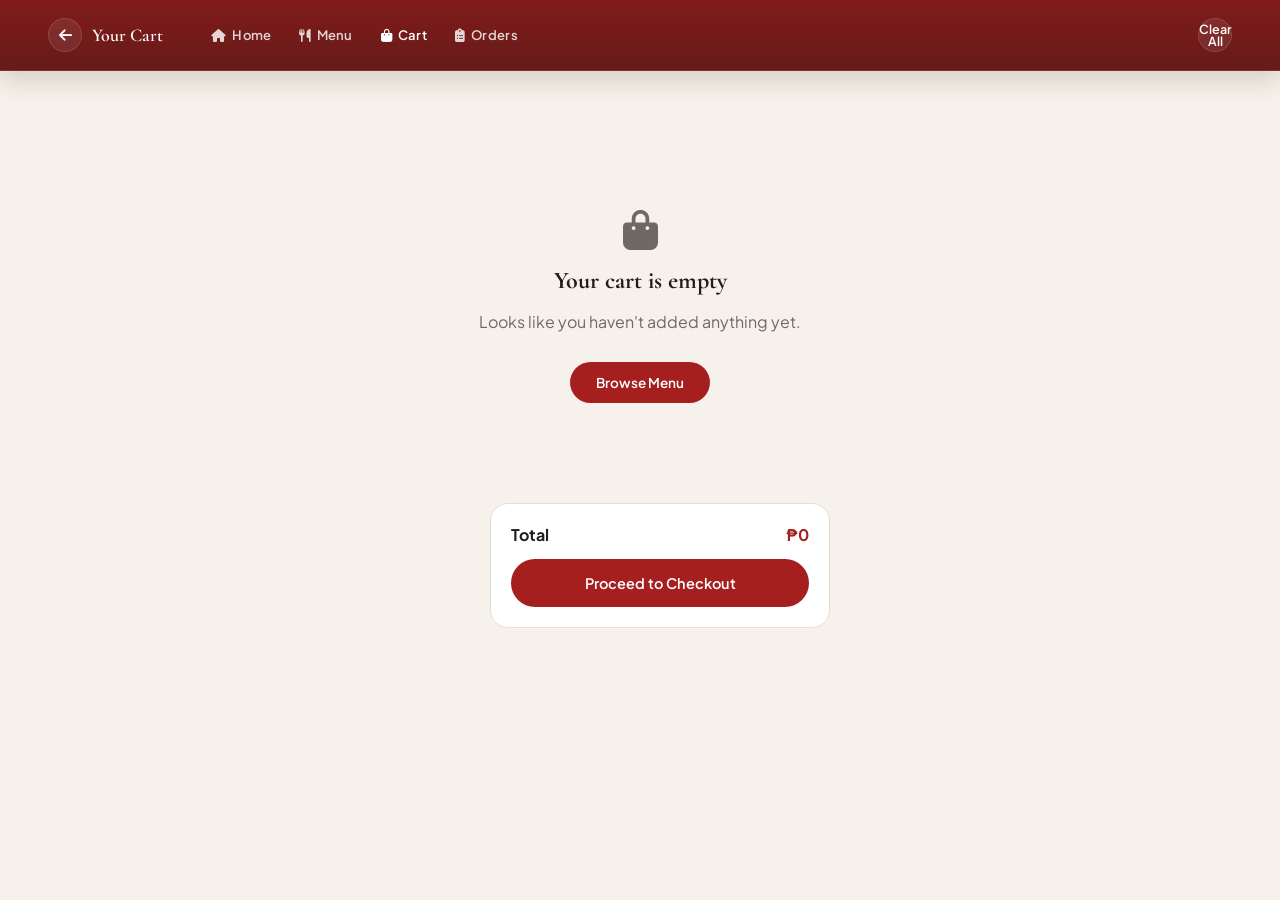
==== cart.html @ 663587c3 "Add files via upload" ====
<!DOCTYPE html>
<html lang="en">
<head>
<meta charset="UTF-8">
<meta name="viewport" content="width=device-width, initial-scale=1.0">
<title>Cart — Sobremesa Café</title>
<link rel="preconnect" href="https://fonts.googleapis.com">
<link rel="preconnect" href="https://fonts.gstatic.com" crossorigin>
<link rel="stylesheet" href="https://cdnjs.cloudflare.com/ajax/libs/font-awesome/6.5.2/css/all.min.css">
<link rel="stylesheet" href="base.css">
<link rel="stylesheet" href="header.css">
<link rel="stylesheet" href="search.css">
<link rel="stylesheet" href="buttons.css">
<link rel="stylesheet" href="home.css">
<link rel="stylesheet" href="menu.css">
<link rel="stylesheet" href="nav.css">
<link rel="stylesheet" href="stub.css">
<link rel="stylesheet" href="cart.css">
<link rel="stylesheet" href="item.css">
<link rel="stylesheet" href="orders.css">
<link rel="stylesheet" href="responsive.css">
</head>
<body data-page="cart">
<div class="app">

  <header class="app-header">
    <div class="header-left">
      <a class="icon-btn" href="index.html" aria-label="Back"><i class="fa-solid fa-arrow-left"></i></a>
      <span class="header-title">Your Cart</span>
    </div>
    <nav class="desktop-nav">
      <a class="nav-item" data-page="home" href="index.html"><i class="fa-solid fa-house"></i>Home</a>
      <a class="nav-item" data-page="menu" href="menu.html"><i class="fa-solid fa-utensils"></i>Menu</a>
      <a class="nav-item" data-page="cart" href="cart.html"><i class="fa-solid fa-bag-shopping"></i>Cart
        <span class="badge" data-cart-badge style="display:none;">0</span>
      </a>
      <a class="nav-item" data-page="orders" href="orders.html"><i class="fa-solid fa-clipboard-list"></i>Orders</a>
    </nav>
    <button class="icon-btn text-btn" id="clear-all-btn">Clear All</button>
  </header>

  <main class="app-main">
    <div id="cart-empty" class="stub" hidden>
      <div class="stub-icon"><i class="fa-solid fa-bag-shopping"></i></div>
      <h2>Your cart is empty</h2>
      <p>Looks like you haven't added anything yet.</p>
      <a class="hero-cta" href="menu.html">Browse Menu</a>
    </div>

    <div id="cart-content" hidden>
      <div class="cart-list" id="cart-list"></div>

      <div class="cart-summary">
        <div class="cart-summary-row cart-summary-total">
          <span>Total</span>
          <span id="cart-total">₱0</span>
        </div>
        <button class="add-to-cart-btn" id="checkout-btn">Proceed to Checkout</button>
      </div>
    </div>
  </main>

  <nav class="bottom-nav">
    <a class="nav-item" data-page="home" href="index.html">
      <span class="nav-icon"><i class="fa-solid fa-house"></i></span>Home
    </a>
    <a class="nav-item" data-page="menu" href="menu.html">
      <span class="nav-icon"><i class="fa-solid fa-utensils"></i></span>Menu
    </a>
    <a class="nav-item" data-page="cart" href="cart.html">
      <span class="nav-icon"><i class="fa-solid fa-bag-shopping"></i></span>Cart
      <span class="badge" data-cart-badge style="display:none;">0</span>
    </a>
    <a class="nav-item" data-page="orders" href="orders.html">
      <span class="nav-icon"><i class="fa-solid fa-clipboard-list"></i></span>Orders
    </a>
  </nav>

</div>

<script src="menu-data.js"></script>
<script src="app.js"></script>
<script src="cart.js"></script>
</body>
</html>
---- base.css ----
/* ==========================================================================
   base.css — fonts, design tokens, reset, and the phone-frame app shell
   Loaded first: every other CSS file relies on these variables.
   ========================================================================== */

@import url('https://fonts.googleapis.com/css2?family=Plus+Jakarta+Sans:wght@400;500;600;700;800&family=Cormorant+Garamond:wght@600;700&display=swap');

:root {
  --maroon: #8a1a1a;
  --maroon-dark: #6e1414;
  --cream: #f6f1ea;
  --cream-strong: #efe4d8;
  --pink-light: #f9e4df;
  --accent-red: #a51f1f;
  --accent-red-soft: #d86d4a;
  --text-dark: #201d1c;
  --text-muted: #706865;
  --white: #ffffff;
  --border-light: #e7ddd2;
  --shadow-soft: 0 18px 30px rgba(70, 42, 26, 0.08);
  --radius-card: 18px;
  --radius-pill: 999px;
  --font-display: 'Cormorant Garamond', serif;
  --font-body: 'Plus Jakarta Sans', sans-serif;
}

* { box-sizing: border-box; }

html, body {
  margin: 0;
  padding: 0;
  font-family: var(--font-body);
  color: var(--text-dark);
  background: linear-gradient(135deg, #e7e0d8 0%, #d9d1c7 100%);
}

body {
  display: flex;
  justify-content: center;
  min-height: 100vh;
}

img { max-width: 100%; display: block; }
a { text-decoration: none; color: inherit; }
button { font-family: inherit; cursor: pointer; }

/* Phone-sized app frame that every page lives inside */
.app {
  width: 100%;
  max-width: 430px;
  min-height: 100vh;
  background: var(--cream);
  display: flex;
  flex-direction: column;
  position: relative;
  box-shadow: 0 0 40px rgba(0,0,0,0.18);
}

.app-main {
  flex: 1;
  padding: 18px 20px 90px;
  overflow-y: auto;
}
---- header.css ----
/* ==========================================================================
   header.css — top bar used on every page (brand on Home, title + back
   arrow on inner pages)
   ========================================================================== */

.app-header {
  background: linear-gradient(180deg, rgba(126, 22, 22, 0.98) 0%, rgba(96, 18, 18, 0.96) 100%);
  color: var(--white);
  padding: 18px 20px;
  display: flex;
  align-items: center;
  justify-content: space-between;
  position: sticky;
  top: 0;
  z-index: 10;
  box-shadow: 0 10px 24px rgba(49, 18, 13, 0.15);
  border-bottom: 1px solid rgba(255,255,255,0.08);
}

.brand-wrap {
  display: flex;
  align-items: center;
  gap: 10px;
}

.brand-mark {
  display: inline-flex;
  align-items: center;
  justify-content: center;
  width: 28px;
  height: 28px;
  border-radius: 50%;
  background: rgba(255,255,255,0.12);
  border: 1px solid rgba(255,255,255,0.18);
  color: #fff4ea;
  font-size: 12px;
}

.app-header .brand {
  font-family: var(--font-display);
  font-weight: 700;
  letter-spacing: 0.5px;
  line-height: 1.15;
  text-align: center;
  color: #fff7f0;
}

.app-header .brand .tagline {
  display: block;
  font-family: var(--font-body);
  font-weight: 600;
  font-size: 10px;
  letter-spacing: 3px;
  opacity: 0.9;
  text-transform: uppercase;
}

.header-left {
  display: flex;
  align-items: center;
  gap: 10px;
}

.header-title {
  font-family: var(--font-display);
  font-weight: 600;
  font-size: 18px;
}

.icon-btn {
  background: rgba(255,255,255,0.08);
  border: 1px solid rgba(255,255,255,0.12);
  border-radius: 50%;
  color: var(--white);
  width: 34px;
  height: 34px;
  font-size: 15px;
  padding: 0;
  line-height: 1;
  display: inline-flex;
  align-items: center;
  justify-content: center;
}

.icon-btn.text-btn {
  font-size: 12.5px;
  font-weight: 600;
  font-family: var(--font-body);
}
---- search.css ----
/* ==========================================================================
   search.css — the pill-shaped "Search menu items" bar
   ========================================================================== */

.search-bar {
  display: flex;
  align-items: center;
  gap: 8px;
  background: var(--white);
  border: 1px solid var(--border-light);
  border-radius: var(--radius-pill);
  padding: 11px 16px;
  margin: 14px 0;
  color: var(--text-muted);
  font-size: 14px;
}

.search-bar input {
  border: none;
  outline: none;
  background: none;
  font-family: inherit;
  font-size: 14px;
  width: 100%;
  color: var(--text-dark);
}
---- buttons.css ----
/* ==========================================================================
   buttons.css — small reusable "button-like" components used on both
   the Home and Menu screens: the red + add button, filter pills, and
   the round category icon buttons
   ========================================================================== */

/* Red circular "+" add-to-cart button */
.add-btn {
  width: 24px;
  height: 24px;
  border-radius: 50%;
  background: var(--accent-red);
  color: var(--white);
  border: none;
  font-size: 15px;
  line-height: 1;
  display: flex;
  align-items: center;
  justify-content: center;
}

/* Category filter pills (Menu page) */
.pill {
  flex: 0 0 auto;
  background: var(--pink-light);
  color: var(--accent-red);
  border: none;
  border-radius: var(--radius-pill);
  padding: 8px 16px;
  font-size: 13px;
  font-weight: 500;
}

.pill.active {
  background: var(--accent-red);
  color: var(--white);
}

/* Round category icon buttons (Home page quick filters) */
.category-item {
  display: flex;
  flex-direction: column;
  align-items: center;
  gap: 6px;
  background: none;
  border: none;
  flex: 1;
}

.category-item .icon-circle {
  width: 46px;
  height: 46px;
  border-radius: 50%;
  background: var(--pink-light);
  display: flex;
  align-items: center;
  justify-content: center;
  font-size: 18px;
}

.category-item.active .icon-circle {
  background: var(--accent-red);
  color: var(--white);
}

.category-item span.label {
  font-size: 11.5px;
  color: var(--text-dark);
}

/* Generic red pill CTA button, reused on empty/confirmation states and
   in the desktop hero section */
.hero-cta {
  display: inline-block;
  background: var(--accent-red);
  color: var(--white);
  border: none;
  border-radius: var(--radius-pill);
  padding: 12px 26px;
  font-size: 13.5px;
  font-weight: 600;
  margin-top: 14px;
}
---- home.css ----
/* ==========================================================================
   home.css — sections that only appear on index.html:
   greeting, image carousel, quick-category row, "Coffee Series" grid
   ========================================================================== */

.order-mode-row {
  display: flex;
  align-items: center;
  justify-content: space-between;
  gap: 12px;
  margin-bottom: 18px;
  flex-wrap: wrap;
}

.order-mode-toggle {
  display: flex;
  background: rgba(165, 31, 31, 0.08);
  border-radius: var(--radius-pill);
  padding: 4px;
  border: 1px solid rgba(165, 31, 31, 0.09);
  box-shadow: inset 0 1px 0 rgba(255,255,255,0.7);
}

.mode-btn {
  border: none;
  background: transparent;
  padding: 8px 14px;
  border-radius: var(--radius-pill);
  font-size: 12px;
  font-weight: 700;
  letter-spacing: 0.02em;
  color: var(--text-muted);
  display: inline-flex;
  align-items: center;
  gap: 6px;
}

.mode-btn i {
  font-size: 10px;
}

.mode-btn.active {
  background: var(--white);
  color: var(--accent-red);
  box-shadow: 0 6px 14px rgba(165, 31, 31, 0.08);
}

.table-select-wrap {
  display: inline-flex;
  align-items: center;
  gap: 8px;
  border: 1px solid var(--border-light);
  border-radius: var(--radius-pill);
  padding: 8px 12px;
  font-size: 12px;
  font-weight: 700;
  color: var(--text-dark);
  background: rgba(255,255,255,0.6);
  box-shadow: var(--shadow-soft);
}

.table-select-wrap span {
  color: var(--text-muted);
  font-weight: 600;
}

.table-select-wrap strong {
  font-size: 14px;
  font-weight: 800;
  color: var(--accent-red);
}

.hero-text .eyebrow {
  display: inline-flex;
  align-items: center;
  gap: 7px;
  font-size: 11px;
  font-weight: 700;
  letter-spacing: 1.4px;
  text-transform: uppercase;
  color: var(--accent-red-soft);
  margin: 0 0 10px;
}

.hero-text h1 {
  font-family: var(--font-display);
  color: var(--text-dark);
  font-size: 48px;
  line-height: 0.9;
  margin: 0 0 6px;
  letter-spacing: -0.04em;
}

.hero-text p {
  margin: 0 0 14px;
  font-size: 14px;
  line-height: 1.7;
  color: var(--text-muted);
}

.hero-text .prompt-link {
  display: inline-flex;
  align-items: center;
  gap: 8px;
  font-size: 14px;
  color: var(--accent-red);
  font-weight: 700;
  margin-bottom: 16px;
}

.hero-text .hero-cta { display: none; }

.carousel {
  margin: 18px 0 12px;
  border-radius: 22px;
  overflow: hidden;
  height: 182px;
  background: #cabfa5;
  position: relative;
  box-shadow: var(--shadow-soft);
}

.carousel-track {
  display: flex;
  height: 100%;
  transition: transform 0.4s ease;
}

.carousel-track img {
  width: 100%;
  height: 100%;
  object-fit: cover;
  flex-shrink: 0;
}

.carousel-dots {
  display: flex;
  gap: 6px;
  justify-content: center;
  margin-top: 10px;
}

.carousel-dots span {
  width: 8px;
  height: 8px;
  border-radius: 50%;
  background: rgba(112, 104, 101, 0.25);
  cursor: pointer;
  transition: all 0.2s ease;
}

.carousel-dots span.active {
  background: var(--accent-red);
  transform: scale(1.15);
}

.category-row {
  display: flex;
  justify-content: space-between;
  align-items: center;
  gap: 8px;
  margin: 18px 0 24px;
}

.category-item {
  flex: 1;
  display: flex;
  flex-direction: column;
  align-items: center;
  justify-content: center;
  gap: 8px;
  background: rgba(255,255,255,0.55);
  border: 1px solid var(--border-light);
  border-radius: 16px;
  padding: 10px 6px 8px;
  box-shadow: 0 8px 18px rgba(53, 38, 30, 0.04);
  transition: transform 0.2s ease, border-color 0.2s ease;
}

.category-item.active {
  background: var(--accent-red);
  border-color: var(--accent-red);
  color: var(--white);
}

.category-item .icon-circle {
  width: 32px;
  height: 32px;
  border-radius: 50%;
  display: inline-flex;
  align-items: center;
  justify-content: center;
  background: rgba(165, 31, 31, 0.08);
  color: var(--accent-red);
  font-size: 12px;
}

.category-item.active .icon-circle {
  background: rgba(255,255,255,0.18);
  color: var(--white);
}

.category-item .label {
  font-size: 10px;
  font-weight: 700;
  letter-spacing: 0.02em;
}

.section-heading {
  display: flex;
  align-items: baseline;
  justify-content: space-between;
  margin-bottom: 12px;
}

.section-heading h2 {
  font-family: var(--font-display);
  font-size: 24px;
  margin: 0;
  color: var(--text-dark);
}

.section-heading .view-all {
  font-size: 12.5px;
  color: var(--accent-red);
  font-weight: 700;
}

.series-grid {
  display: grid;
  grid-template-columns: repeat(3, 1fr);
  gap: 12px;
  margin-bottom: 8px;
}

.series-card {
  background: var(--white);
  border-radius: 18px;
  overflow: hidden;
  border: 1px solid var(--border-light);
  box-shadow: 0 10px 24px rgba(61, 42, 30, 0.04);
}

.series-card .thumb {
  height: 82px;
  background-size: cover;
  background-position: center;
}

.series-card .info {
  padding: 10px 10px 12px;
  position: relative;
}

.series-card .info .name {
  font-size: 12.5px;
  font-weight: 700;
  margin: 0 0 3px;
}

.series-card .info .price {
  font-size: 11px;
  color: var(--accent-red);
  font-weight: 700;
  margin: 0;
}

.series-card .add-btn {
  position: absolute;
  right: 8px;
  bottom: 8px;
}
---- menu.css ----
/* ==========================================================================
   menu.css — sections that only appear on menu.html:
   filter pill row layout, the scrollable item list, empty search state
   ========================================================================== */

.pill-row {
  display: flex;
  gap: 8px;
  overflow-x: auto;
  padding-bottom: 4px;
  margin-bottom: 18px;
}

.pill-row::-webkit-scrollbar { display: none; }

.menu-list { display: flex; flex-direction: column; }

.menu-row {
  display: flex;
  gap: 12px;
  padding: 14px 0;
  border-bottom: 1px solid var(--border-light);
  position: relative;
}

.menu-row .thumb {
  width: 64px;
  height: 64px;
  border-radius: 10px;
  flex-shrink: 0;
  background-size: cover;
  background-position: center;
}

.menu-row .info { flex: 1; min-width: 0; }

.menu-row .info .name {
  font-family: var(--font-display);
  font-size: 14.5px;
  font-weight: 600;
  margin: 0 0 3px;
}

.menu-row .info .desc {
  font-size: 12px;
  color: var(--text-muted);
  margin: 0 0 6px;
  line-height: 1.35;
}

.menu-row .info .price {
  font-size: 13px;
  font-weight: 700;
  color: var(--accent-red);
  margin: 0;
}

/* on list rows the add button sits inline, vertically centered */
.menu-row .add-btn {
  align-self: center;
  width: 28px;
  height: 28px;
  font-size: 17px;
}

.empty-state {
  text-align: center;
  color: var(--text-muted);
  font-size: 13px;
  padding: 40px 10px;
}
---- nav.css ----
/* ==========================================================================
   nav.css — sticky bottom tab bar (Home / Menu / Cart / Orders)
   ========================================================================== */

.bottom-nav {
  position: sticky;
  bottom: 0;
  background: rgba(255,255,255,0.96);
  backdrop-filter: blur(8px);
  border-top: 1px solid var(--border-light);
  display: flex;
  justify-content: space-around;
  padding: 10px 0 14px;
  box-shadow: 0 -8px 24px rgba(50, 30, 20, 0.04);
}

.nav-item {
  display: flex;
  flex-direction: column;
  align-items: center;
  gap: 3px;
  font-size: 10.5px;
  color: var(--text-muted);
  background: none;
  border: none;
  position: relative;
  transition: color 0.2s ease;
}

.nav-item .nav-icon { font-size: 18px; }

.nav-item.active {
  color: var(--accent-red);
  font-weight: 700;
}

.nav-item .badge {
  position: absolute;
  top: -4px;
  right: 6px;
  background: var(--accent-red);
  color: var(--white);
  font-size: 9px;
  font-weight: 700;
  border-radius: 50%;
  width: 15px;
  height: 15px;
  display: flex;
  align-items: center;
  justify-content: center;
}

/* Top nav bar shown only on wide (desktop) screens — see responsive.css
   for the display:none/flex toggle at the breakpoint. Reuses .nav-item
   so active-state highlighting in app.js applies to both nav bars. */
.desktop-nav {
  display: none;
  align-items: center;
  gap: 28px;
}

.desktop-nav .nav-item {
  flex-direction: row;
  gap: 6px;
  font-size: 13px;
  font-weight: 600;
  color: rgba(255,255,255,0.82);
  letter-spacing: 0.02em;
}

.desktop-nav .nav-item.active {
  color: var(--white);
}

.desktop-nav .nav-item .badge {
  position: static;
  width: auto;
  height: auto;
  border-radius: var(--radius-pill);
  padding: 1px 6px;
}
---- stub.css ----
/* ==========================================================================
   stub.css — empty/placeholder state used on cart.html and orders.html
   ========================================================================== */

.stub {
  text-align: center;
  padding: 60px 20px;
  color: var(--text-muted);
}

.stub .stub-icon { font-size: 40px; margin-bottom: 12px; }
.stub h2 { font-family: var(--font-display); color: var(--text-dark); margin: 0 0 6px; }
---- cart.css ----
/* ==========================================================================
   cart.css — cart.html: line-item list, quantity controls, order summary
   ========================================================================== */

.cart-list { display: flex; flex-direction: column; }

.cart-row {
  display: flex;
  gap: 12px;
  padding: 14px 0;
  border-bottom: 1px solid var(--border-light);
}

.cart-row .thumb {
  width: 60px;
  height: 60px;
  border-radius: 10px;
  flex-shrink: 0;
  background-size: cover;
  background-position: center;
}

.cart-row .info { flex: 1; min-width: 0; }

.cart-row .info .name {
  font-family: var(--font-display);
  font-size: 14px;
  font-weight: 600;
  margin: 0 0 3px;
}

.cart-row .info .options {
  font-size: 11.5px;
  color: var(--text-muted);
  margin: 0 0 6px;
  line-height: 1.4;
}

.cart-row .info .row-bottom {
  display: flex;
  align-items: center;
  justify-content: space-between;
}

.cart-row .info .line-price {
  font-size: 13px;
  font-weight: 700;
  color: var(--accent-red);
}

.cart-qty {
  display: flex;
  align-items: center;
  gap: 10px;
  border: 1px solid var(--border-light);
  border-radius: var(--radius-pill);
  padding: 3px 10px;
}

.cart-qty button {
  background: none;
  border: none;
  font-size: 14px;
  font-weight: 700;
  color: var(--accent-red);
}

.cart-qty .remove-btn { color: var(--text-muted); font-size: 12px; }

.cart-summary {
  margin-top: 18px;
  padding-top: 16px;
  border-top: 1px solid var(--border-light);
}

.cart-summary-row {
  display: flex;
  justify-content: space-between;
  font-size: 14px;
  color: var(--text-muted);
  margin-bottom: 8px;
}

.cart-summary-total {
  font-size: 16px;
  font-weight: 700;
  color: var(--text-dark);
  margin-bottom: 14px;
}

.cart-summary-total span:last-child { color: var(--accent-red); }

.cart-summary .add-to-cart-btn {
  width: 100%;
  margin: 0;
}
---- item.css ----
/* ==========================================================================
   item.css — product detail screen (item.html): hero image, size/ice/
   sugar/add-on customization controls, quantity stepper, sticky
   "Add to Cart" button
   ========================================================================== */

.item-hero {
  position: relative;
  height: 220px;
  background-size: cover;
  background-position: center;
  flex-shrink: 0;
}

.close-btn {
  position: absolute;
  top: 14px;
  right: 14px;
  width: 32px;
  height: 32px;
  border-radius: 50%;
  background: rgba(0,0,0,0.55);
  color: var(--white);
  display: flex;
  align-items: center;
  justify-content: center;
  font-size: 14px;
}

.item-main.app-main { padding-bottom: 24px; }

.item-title-row {
  display: flex;
  justify-content: space-between;
  align-items: flex-start;
  gap: 12px;
}

.item-title-row h1 {
  font-family: var(--font-display);
  font-size: 20px;
  margin: 0;
}

.item-price {
  color: var(--accent-red);
  font-weight: 700;
  font-size: 15px;
  white-space: nowrap;
  margin: 0;
}

.item-desc {
  color: var(--text-muted);
  font-size: 13.5px;
  line-height: 1.45;
  margin: 8px 0 0;
}

hr { border: none; border-top: 1px solid var(--border-light); margin: 20px 0 16px; }

.customize-heading { font-family: var(--font-display); font-size: 16px; margin: 0 0 16px; }

.option-group { margin-bottom: 18px; }

.option-group h3 {
  font-size: 12.5px;
  color: var(--text-muted);
  font-weight: 600;
  margin: 0 0 8px;
}

.option-row { display: flex; gap: 10px; flex-wrap: wrap; }

/* Size / Sugar pill buttons */
.option-pill {
  border: 1.5px solid var(--border-light);
  background: var(--white);
  border-radius: 10px;
  padding: 8px 14px;
  font-size: 12.5px;
  text-align: center;
  color: var(--text-dark);
  min-width: 64px;
}

.option-pill .pill-sub {
  display: block;
  font-size: 11px;
  color: var(--accent-red);
  font-weight: 700;
  margin-top: 2px;
}

.option-pill.selected { border-color: var(--accent-red); background: #fdf1f0; }

/* Ice Level icon buttons */
.option-row--icons { justify-content: space-between; }

.icon-option {
  flex: 1;
  display: flex;
  flex-direction: column;
  align-items: center;
  gap: 4px;
  border: 1.5px solid var(--border-light);
  border-radius: 10px;
  padding: 8px 4px;
  background: var(--white);
  font-size: 10px;
  color: var(--text-muted);
}

.icon-option .icon { font-size: 16px; }
.icon-option.selected { border-color: var(--accent-red); color: var(--accent-red); background: #fdf1f0; }

/* Add-ons checklist */
.addon-row {
  display: flex;
  align-items: center;
  justify-content: space-between;
  padding: 9px 0;
  border-bottom: 1px solid var(--border-light);
}

.addon-row:last-child { border-bottom: none; }
.addon-row label { display: flex; align-items: center; gap: 8px; font-size: 13px; }
.addon-row .addon-price { font-size: 12px; color: var(--text-muted); }

/* Quantity stepper */
.qty-row {
  display: flex;
  align-items: center;
  justify-content: space-between;
  margin-top: 6px;
  font-size: 13px;
  font-weight: 600;
}

.qty-stepper {
  display: flex;
  align-items: center;
  gap: 14px;
  border: 1px solid var(--border-light);
  border-radius: var(--radius-pill);
  padding: 4px 14px;
}

.qty-stepper button {
  background: none;
  border: none;
  font-size: 16px;
  color: var(--accent-red);
  font-weight: 700;
}

/* Sticky "Add to Cart" footer button */
.add-to-cart-btn {
  position: sticky;
  bottom: 0;
  margin: 0 20px 20px;
  background: var(--accent-red);
  color: var(--white);
  border: none;
  border-radius: var(--radius-pill);
  padding: 15px;
  font-size: 14.5px;
  font-weight: 600;
}
---- orders.css ----
/* ==========================================================================
   orders.css — order-confirmed.html, orders.html (My Orders), and
   order-details.html (progress stepper + cancel modal)
   ========================================================================== */

/* ---- Order Confirmed ---- */
.confirm-main {
  display: flex;
  flex-direction: column;
  align-items: center;
  text-align: center;
  padding-top: 56px;
}

.confirm-check {
  width: 64px;
  height: 64px;
  border-radius: 50%;
  background: var(--accent-red);
  color: var(--white);
  font-size: 30px;
  display: flex;
  align-items: center;
  justify-content: center;
  margin-bottom: 18px;
}

.confirm-title {
  font-family: var(--font-display);
  color: var(--accent-red);
  font-size: 22px;
  margin: 0 0 8px;
}

.confirm-sub {
  font-size: 13px;
  color: var(--text-muted);
  max-width: 320px;
  line-height: 1.5;
  margin: 0 0 22px;
}

.order-number-card {
  background: var(--pink-light);
  border-radius: var(--radius-card);
  padding: 14px 32px;
  margin-bottom: 10px;
}

.order-number-card span {
  display: block;
  font-size: 11.5px;
  color: var(--text-muted);
  margin-bottom: 4px;
}

.order-number-card p {
  font-family: var(--font-display);
  font-size: 22px;
  font-weight: 700;
  color: var(--accent-red);
  margin: 0;
}

.confirm-meta {
  font-size: 12.5px;
  color: var(--text-muted);
  margin: 4px 0 24px;
}

.confirm-actions {
  display: flex;
  flex-direction: column;
  gap: 10px;
  width: 100%;
  max-width: 320px;
}

.confirm-actions .hero-cta,
.confirm-actions .btn-outline { margin-top: 0; width: 100%; text-align: center; }

/* Reusable outline button (white bg, red border/text) */
.btn-outline {
  display: inline-block;
  background: var(--white);
  color: var(--accent-red);
  border: 1.5px solid var(--accent-red);
  border-radius: var(--radius-pill);
  padding: 12px 26px;
  font-size: 13.5px;
  font-weight: 600;
}

.btn-outline-danger {
  display: block;
  width: 100%;
  background: var(--white);
  color: var(--accent-red);
  border: 1.5px solid var(--accent-red);
  border-radius: var(--radius-pill);
  padding: 13px;
  font-size: 13.5px;
  font-weight: 600;
  margin-top: 4px;
}

/* ---- My Orders list ---- */
.order-tabs { margin-bottom: 18px; }

.order-card {
  display: flex;
  align-items: center;
  gap: 12px;
  padding: 12px 0;
  border-bottom: 1px solid var(--border-light);
}

.order-card .thumb {
  width: 52px;
  height: 52px;
  border-radius: 10px;
  flex-shrink: 0;
  background-size: cover;
  background-position: center;
}

.order-card .info { flex: 1; min-width: 0; }
.order-card .info .name { font-family: var(--font-display); font-size: 14px; font-weight: 600; margin: 0 0 2px; }
.order-card .info .meta { font-size: 11.5px; color: var(--text-muted); margin: 0; }

.status-badge {
  font-size: 10.5px;
  font-weight: 700;
  padding: 5px 10px;
  border-radius: var(--radius-pill);
  white-space: nowrap;
}

.status-active { background: #fdf1e0; color: #a9631c; }
.status-served { background: #e6f4e8; color: #2e7d3b; }
.status-cancelled { background: var(--border-light); color: var(--text-muted); }

/* ---- Order Details ---- */
.order-detail-number {
  font-family: var(--font-display);
  font-size: 18px;
  font-weight: 700;
  margin: 0 0 2px;
}

.order-detail-meta {
  font-size: 12.5px;
  color: var(--text-muted);
  margin: 0 0 20px;
}

.stepper {
  display: flex;
  justify-content: space-between;
  margin-bottom: 26px;
}

.step {
  display: flex;
  flex-direction: column;
  align-items: center;
  gap: 6px;
  flex: 1;
  position: relative;
}

.step-dot {
  width: 26px;
  height: 26px;
  border-radius: 50%;
  background: var(--border-light);
  color: var(--text-muted);
  display: flex;
  align-items: center;
  justify-content: center;
  font-size: 11px;
  font-weight: 700;
}

.step-label { font-size: 9.5px; color: var(--text-muted); text-align: center; }

.step.done .step-dot { background: var(--accent-red); color: var(--white); }
.step.done .step-label { color: var(--text-dark); }
.step.current .step-dot { background: var(--accent-red); color: var(--white); }
.step.current .step-label { color: var(--accent-red); font-weight: 700; }

.stepper-cancelled {
  background: var(--pink-light);
  color: var(--accent-red);
  border-radius: var(--radius-card);
  padding: 12px;
  font-size: 13px;
  text-align: center;
  margin-bottom: 22px;
}

.section-heading-plain {
  font-family: var(--font-display);
  font-size: 15px;
  margin: 0 0 4px;
}

.qty-static { font-size: 12px; color: var(--text-muted); font-weight: 600; }

/* ---- Cancel / Cancelled modal ---- */
.modal-overlay {
  position: fixed;
  inset: 0;
  background: rgba(38,34,35,0.45);
  display: flex;
  align-items: center;
  justify-content: center;
  padding: 20px;
  z-index: 50;
}

.modal-overlay[hidden] { display: none !important; }

.modal-card {
  background: var(--white);
  border-radius: var(--radius-card);
  padding: 28px 24px;
  max-width: 320px;
  width: 100%;
  text-align: center;
}

.modal-icon {
  width: 52px;
  height: 52px;
  border-radius: 50%;
  display: flex;
  align-items: center;
  justify-content: center;
  font-size: 24px;
  color: var(--white);
  margin: 0 auto 14px;
}

.modal-icon.warn { background: var(--accent-red); }
.modal-icon.success { background: #2e7d3b; }

.modal-card h2 {
  font-family: var(--font-display);
  color: var(--accent-red);
  font-size: 18px;
  margin: 0 0 8px;
}

.modal-card p {
  font-size: 12.5px;
  color: var(--text-muted);
  line-height: 1.5;
  margin: 0 0 18px;
}

.modal-card .add-to-cart-btn,
.modal-card .btn-outline,
.modal-card .hero-cta {
  width: 100%;
  margin: 0 0 10px;
  text-align: center;
}

.modal-card > *:last-child { margin-bottom: 0; }
---- responsive.css ----
/* ==========================================================================
   responsive.css — breakpoints so the design holds up on any device:
     - under 480px  (small phone): full-screen single-column app layout
     - 480px+       : Menu becomes a 2-column card grid (see below) —
                      this is intentionally lower than the other tiers so
                      it doesn't stay stacked in a single line on anything
                      wider than a small phone
     - 600–899px    (tablet):  app framed as a wider centered card
     - 900px+       (laptop/desktop): full website layout, top nav, grids
   ========================================================================== */

/* ---- Menu grid kicks in as early as possible ---- */
@media (min-width: 480px) {
  .menu-list {
    display: grid;
    grid-template-columns: repeat(2, 1fr);
    gap: 14px;
  }

  .menu-row {
    flex-direction: column;
    align-items: stretch;
    background: var(--white);
    border: 1px solid var(--border-light);
    border-radius: var(--radius-card);
    padding: 0 0 14px;
    position: relative;
  }

  .menu-row .thumb {
    width: 100%;
    height: 130px;
    border-radius: var(--radius-card) var(--radius-card) 0 0;
  }

  .menu-row .info { padding: 10px 12px 0; }

  .menu-row .add-btn {
    position: absolute;
    right: 12px;
    top: 108px;
    width: 28px;
    height: 28px;
  }
}

/* ---- Tablet: still the phone-style UI, just given room to breathe ---- */
@media (min-width: 600px) and (max-width: 899.98px) {
  body {
    align-items: flex-start;
    padding: 28px 16px;
    background:
      radial-gradient(circle at 20% 20%, rgba(138,26,26,0.06), transparent 45%),
      radial-gradient(circle at 80% 80%, rgba(138,26,26,0.05), transparent 45%),
      #dedad2;
  }

  .app {
    max-width: 640px;
    margin: 0 auto;
    border-radius: 24px;
    overflow: hidden;
  }

  .series-grid { grid-template-columns: repeat(4, 1fr); }

  .menu-list { grid-template-columns: repeat(2, 1fr); }
}

@media (min-width: 900px) {

  body { background: var(--cream); }

  /* Drop the phone-frame look: let the layout use the full page width */
  .app {
    max-width: none;
    width: 100%;
    min-height: 100vh;
    max-height: none;
    box-shadow: none;
    border-radius: 0;
    overflow: visible;
  }

  .app-header {
    padding: 18px 48px;
    justify-content: flex-start;
    gap: 48px;
  }

  .app-header .brand { text-align: left; }

  /* Desktop gets a real nav bar; the phone's bottom tab bar and the
     hamburger icon are mobile-only affordances */
  .desktop-nav { display: flex; margin-right: auto; }
  .hamburger { display: none; }
  .bottom-nav { display: none; }

  .app-main {
    overflow-y: visible;
    max-width: 1180px;
    margin: 0 auto;
    padding: 32px 48px 64px;
  }

  /* ---- Home page: side-by-side hero instead of stacked mobile layout ---- */
  .hero {
    display: grid;
    grid-template-columns: 1fr 1fr;
    gap: 56px;
    align-items: center;
    margin-bottom: 12px;
  }

  .hero-text h1 { font-size: 38px; margin-bottom: 10px; }
  .hero-text .eyebrow { font-size: 12.5px; }
  .hero-text p { font-size: 16px; line-height: 1.5; max-width: 440px; }
  .hero-text .prompt-link { font-size: 15px; display: block; margin-bottom: 18px; }
  .hero-text .hero-cta { display: inline-block; padding: 14px 32px; font-size: 14px; }

  .hero-media .carousel { height: 340px; margin-top: 0; }

  .search-bar { max-width: 480px; }
  .category-row { max-width: 480px; }

  .series-grid {
    grid-template-columns: repeat(auto-fill, minmax(190px, 1fr));
    gap: 20px;
  }

  .series-card .thumb { height: 140px; }
  .series-card .info { padding: 12px 14px 14px; }
  .series-card .info .name { font-size: 14px; }
  .series-card .info .price { font-size: 12.5px; }

  /* ---- Menu page: rows become a card grid ---- */
  .menu-list {
    display: grid;
    grid-template-columns: repeat(auto-fill, minmax(260px, 1fr));
    gap: 18px;
  }

  .menu-row {
    flex-direction: column;
    align-items: stretch;
    background: var(--white);
    border: 1px solid var(--border-light);
    border-radius: var(--radius-card);
    padding: 0 0 14px;
  }

  .menu-row .thumb {
    width: 100%;
    height: 150px;
    border-radius: var(--radius-card) var(--radius-card) 0 0;
  }

  .menu-row .info { padding: 12px 14px 0; }

  .menu-row .add-btn {
    position: absolute;
    right: 14px;
    top: 126px;
    width: 30px;
    height: 30px;
  }

  /* ---- Item detail page: hero and info side by side ---- */
  .item-page {
    display: grid;
    grid-template-columns: minmax(320px, 42%) 1fr;
    align-items: start;
    max-width: 1180px;
    margin: 32px auto;
    background: var(--white);
    border-radius: var(--radius-card);
    overflow: hidden;
    border: 1px solid var(--border-light);
  }

  .item-page .item-hero {
    height: 100%;
    min-height: 520px;
  }

  .item-page .app-main {
    max-width: none;
    padding: 32px 40px 0;
    margin: 0;
  }

  .item-page .add-to-cart-btn {
    grid-column: 2;
    max-width: 460px;
    margin: 0 40px 32px;
  }

  /* ---- Cart page: items list + summary side by side, like a real checkout ---- */
  #cart-content {
    display: grid;
    grid-template-columns: 1fr 340px;
    gap: 40px;
    align-items: start;
  }

  .cart-summary {
    margin-top: 0;
    padding: 20px;
    border: 1px solid var(--border-light);
    border-radius: var(--radius-card);
    background: var(--white);
    position: sticky;
    top: 96px;
  }

  #cart-empty { padding: 100px 20px; }
}
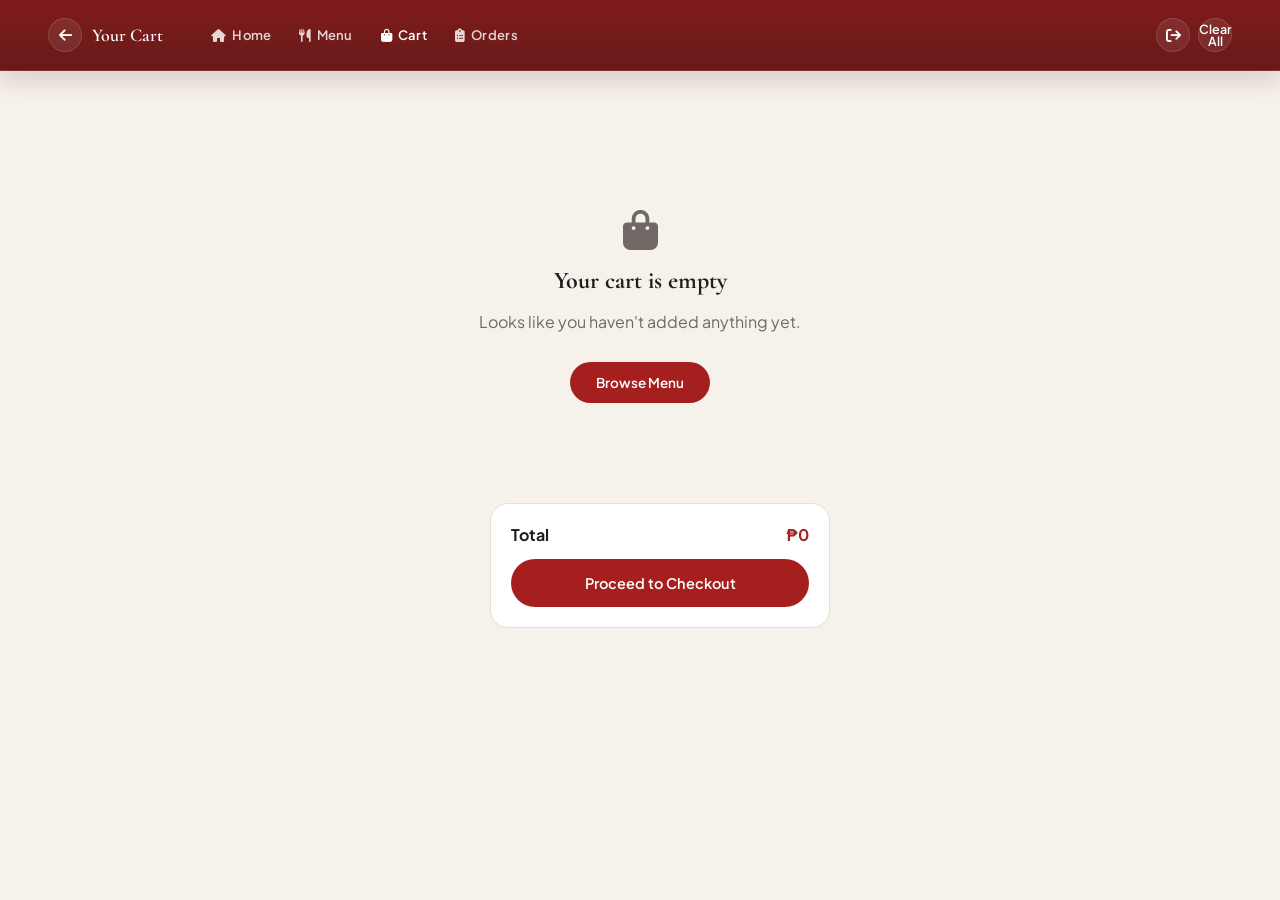
==== commit 7bfc8c52: "Add files via upload" ====
--- a/cart.html
+++ b/cart.html
@@ -25,18 +25,23 @@
 
   <header class="app-header">
     <div class="header-left">
-      <a class="icon-btn" href="index.html" aria-label="Back"><i class="fa-solid fa-arrow-left"></i></a>
+      <a class="icon-btn" href="home.html" aria-label="Back"><i class="fa-solid fa-arrow-left"></i></a>
       <span class="header-title">Your Cart</span>
     </div>
     <nav class="desktop-nav">
-      <a class="nav-item" data-page="home" href="index.html"><i class="fa-solid fa-house"></i>Home</a>
+      <a class="nav-item" data-page="home" href="home.html"><i class="fa-solid fa-house"></i>Home</a>
       <a class="nav-item" data-page="menu" href="menu.html"><i class="fa-solid fa-utensils"></i>Menu</a>
       <a class="nav-item" data-page="cart" href="cart.html"><i class="fa-solid fa-bag-shopping"></i>Cart
         <span class="badge" data-cart-badge style="display:none;">0</span>
       </a>
       <a class="nav-item" data-page="orders" href="orders.html"><i class="fa-solid fa-clipboard-list"></i>Orders</a>
     </nav>
-    <button class="icon-btn text-btn" id="clear-all-btn">Clear All</button>
+    <div class="header-actions">
+      <a class="icon-btn exit-link" href="index.html" aria-label="Exit to welcome screen" title="Exit to welcome screen">
+        <i class="fa-solid fa-arrow-right-from-bracket" aria-hidden="true"></i>
+      </a>
+      <button class="icon-btn text-btn" id="clear-all-btn">Clear All</button>
+    </div>
   </header>
 
   <main class="app-main">
@@ -61,7 +66,7 @@
   </main>
 
   <nav class="bottom-nav">
-    <a class="nav-item" data-page="home" href="index.html">
+    <a class="nav-item" data-page="home" href="home.html">
       <span class="nav-icon"><i class="fa-solid fa-house"></i></span>Home
     </a>
     <a class="nav-item" data-page="menu" href="menu.html">
--- a/base.css
+++ b/base.css
@@ -61,3 +61,271 @@
   padding: 18px 20px 90px;
   overflow-y: auto;
 }
+
+.landing-screen {
+  background: #f5f5f5;
+  min-height: 100vh;
+  display: flex;
+  align-items: center;
+  justify-content: center;
+  padding: 24px;
+}
+
+.landing-wrap {
+  width: min(100%, 420px);
+  min-height: 100vh;
+  display: flex;
+  flex-direction: column;
+  align-items: center;
+  justify-content: center;
+  text-align: center;
+  transition: opacity 340ms ease, transform 340ms ease;
+}
+
+.landing-screen.landing-leaving .landing-wrap {
+  opacity: 0;
+  transform: translateY(-10px);
+}
+
+.landing-brand {
+  display: flex;
+  flex-direction: column;
+  align-items: center;
+  gap: 0;
+  margin-bottom: 56px;
+}
+
+.landing-brand .landing-name {
+  font-family: var(--font-display);
+  font-size: 1.65rem;
+  font-weight: 700;
+  letter-spacing: 0.16em;
+  color: #c92626;
+  line-height: 0.95;
+}
+
+.landing-brand .landing-tag {
+  font-size: 0.9rem;
+  font-weight: 700;
+  letter-spacing: 0.2em;
+  color: #c92626;
+  margin-top: 5px;
+}
+
+.landing-continue {
+  display: flex;
+  flex-direction: column;
+  align-items: center;
+  gap: 24px;
+  color: var(--text-muted);
+}
+
+.landing-dots {
+  display: inline-flex;
+  align-items: center;
+  gap: 12px;
+  min-height: 12px;
+}
+
+.landing-dots i {
+  width: 8px;
+  height: 8px;
+  border-radius: 50%;
+  background: #dca7a7;
+  animation: landing-pulse 1.2s ease-in-out infinite;
+}
+
+.landing-dots i:nth-child(2) {
+  width: 10px;
+  height: 10px;
+  background: #c92626;
+  animation-delay: 0.15s;
+}
+
+.landing-dots i:nth-child(3) {
+  animation-delay: 0.3s;
+}
+
+.landing-action {
+  display: inline-flex;
+  align-items: center;
+  justify-content: center;
+  gap: 10px;
+  padding: 8px 2px;
+  border-bottom: 1px solid rgba(201, 38, 38, 0.45);
+  color: #a91e1e;
+  font-size: 0.86rem;
+  font-weight: 700;
+  letter-spacing: 0.02em;
+  transition: color 160ms ease, border-color 160ms ease;
+}
+
+.landing-action i {
+  font-size: 0.8rem;
+  transition: transform 160ms ease, color 160ms ease;
+}
+
+.landing-continue:hover .landing-action {
+  color: #7f1717;
+  border-color: #7f1717;
+}
+
+.landing-continue:hover .landing-action i {
+  transform: translateX(3px);
+}
+
+@keyframes landing-pulse {
+  0%, 100% { transform: scale(0.8); opacity: 0.65; }
+  50% { transform: scale(1); opacity: 1; }
+}
+
+@keyframes home-arrive {
+  from { opacity: 0; transform: translateY(12px); }
+  to { opacity: 1; transform: translateY(0); }
+}
+
+html.home-entering body[data-page="home"] .app {
+  animation: home-arrive 560ms cubic-bezier(0.2, 0.7, 0.25, 1) both;
+}
+
+.landing-continue:focus-visible {
+  outline: none;
+}
+
+.landing-continue:focus-visible .landing-action {
+  outline: 2px solid rgba(201, 38, 38, 0.35);
+  outline-offset: 5px;
+}
+
+@media (prefers-reduced-motion: reduce) {
+  .landing-dots i,
+  html.home-entering body[data-page="home"] .app { animation: none; }
+  .landing-wrap { transition: none; }
+}
+
+.exit-dialog {
+  width: min(380px, calc(100vw - 32px));
+  padding: 0;
+  border: 1px solid #eadeda;
+  border-radius: 12px;
+  color: var(--text-dark);
+  background: #ffffff;
+  box-shadow: 0 24px 70px rgba(32, 29, 28, 0.24);
+}
+
+.exit-dialog::backdrop {
+  background: rgba(32, 29, 28, 0.48);
+  backdrop-filter: blur(3px);
+}
+
+.exit-dialog-content { padding: 26px; }
+
+.exit-dialog-mark {
+  width: 42px;
+  height: 42px;
+  display: inline-flex;
+  align-items: center;
+  justify-content: center;
+  margin-bottom: 18px;
+  border-radius: 50%;
+  color: var(--accent-red);
+  background: #f9e4df;
+  font-size: 15px;
+}
+
+.exit-dialog-eyebrow {
+  margin: 0 0 7px;
+  color: var(--accent-red);
+  font-size: 10px;
+  font-weight: 700;
+  letter-spacing: 0.1em;
+}
+
+.exit-dialog h2 {
+  margin: 0 0 8px;
+  font-family: var(--font-display);
+  font-size: 23px;
+  line-height: 1.15;
+}
+
+.exit-dialog-description {
+  margin: 0;
+  color: var(--text-muted);
+  font-size: 13px;
+  line-height: 1.55;
+}
+
+.exit-dialog-actions {
+  display: grid;
+  grid-template-columns: 1fr 1fr;
+  gap: 10px;
+  margin-top: 24px;
+}
+
+.exit-dialog-button {
+  min-height: 44px;
+  display: inline-flex;
+  align-items: center;
+  justify-content: center;
+  gap: 8px;
+  padding: 8px 10px;
+  border: 1px solid transparent;
+  border-radius: 6px;
+  font-family: var(--font-body);
+  font-size: 12px;
+  font-weight: 700;
+}
+
+.exit-dialog-stay {
+  border-color: var(--border-light);
+  color: var(--text-dark);
+  background: #ffffff;
+}
+
+.exit-dialog-confirm {
+  color: #ffffff;
+  background: var(--accent-red);
+}
+
+.exit-dialog-button:focus-visible {
+  outline: 3px solid rgba(201, 38, 38, 0.3);
+  outline-offset: 2px;
+}
+
+@media (max-width: 360px) {
+  .exit-dialog-content { padding: 22px; }
+  .exit-dialog-actions { grid-template-columns: 1fr; }
+}
+
+.app {
+  animation: page-enter 420ms cubic-bezier(0.2, 0.7, 0.25, 1);
+}
+
+@keyframes page-enter {
+  from { opacity: 0; transform: translateY(8px); }
+  to { opacity: 1; transform: translateY(0); }
+}
+
+.landing-wrap {
+  animation: landing-enter 520ms cubic-bezier(0.2, 0.7, 0.25, 1);
+}
+
+@keyframes landing-enter {
+  from { opacity: 0; transform: translateY(6px); }
+  to { opacity: 1; transform: translateY(0); }
+}
+
+.exit-dialog[open] {
+  animation: exit-dialog-enter 180ms ease-out;
+}
+
+@keyframes exit-dialog-enter {
+  from { opacity: 0; transform: scale(0.97); }
+  to { opacity: 1; transform: scale(1); }
+}
+
+@media (prefers-reduced-motion: reduce) {
+  .app,
+  .landing-wrap,
+  .exit-dialog[open] { animation: none; }
+}
--- a/header.css
+++ b/header.css
@@ -87,3 +87,9 @@
   font-weight: 600;
   font-family: var(--font-body);
 }
+
+.header-actions {
+  display: flex;
+  align-items: center;
+  gap: 8px;
+}
--- a/home.css
+++ b/home.css
@@ -126,11 +126,58 @@
   transition: transform 0.4s ease;
 }
 
+.carousel-slide {
+  flex: 0 0 100%;
+  height: 100%;
+  position: relative;
+  overflow: hidden;
+}
+
+.carousel-slide::after {
+  content: "";
+  position: absolute;
+  inset: 30% 0 0;
+  background: linear-gradient(0deg, rgba(28, 19, 16, 0.7), transparent);
+  pointer-events: none;
+}
+
 .carousel-track img {
   width: 100%;
   height: 100%;
   object-fit: cover;
-  flex-shrink: 0;
+  transition: transform 5s ease;
+}
+
+.carousel-slide:hover img {
+  transform: scale(1.035);
+}
+
+.carousel-caption {
+  position: absolute;
+  z-index: 1;
+  left: 16px;
+  right: 16px;
+  bottom: 16px;
+  display: flex;
+  flex-direction: column;
+  gap: 4px;
+  margin: 0;
+  color: #ffffff;
+  text-shadow: 0 1px 8px rgba(0, 0, 0, 0.3);
+}
+
+.carousel-caption span {
+  font-size: 9px;
+  font-weight: 700;
+  letter-spacing: 0.12em;
+  text-transform: uppercase;
+}
+
+.carousel-caption strong {
+  font-family: var(--font-display);
+  font-size: 21px;
+  font-weight: 700;
+  line-height: 1;
 }
 
 .carousel-dots {
--- a/menu.css
+++ b/menu.css
@@ -12,6 +12,42 @@
 }
 
 .pill-row::-webkit-scrollbar { display: none; }
+
+.menu-coffee-series {
+  margin: 2px 0 22px;
+}
+
+.menu-coffee-series .section-heading { margin-bottom: 10px; }
+
+.menu-coffee-series .section-heading h2 { font-size: 22px; }
+
+.menu-coffee-series .view-all {
+  display: inline-flex;
+  align-items: center;
+  gap: 6px;
+}
+
+.menu-coffee-series .series-grid {
+  grid-template-columns: repeat(3, minmax(0, 1fr));
+  gap: 8px;
+  margin-bottom: 0;
+}
+
+.menu-coffee-series .series-card {
+  border-radius: 10px;
+  box-shadow: none;
+}
+
+.menu-coffee-series .series-card .thumb { height: 76px; }
+
+.menu-coffee-series .series-card .info { padding: 9px 8px 10px; }
+
+.menu-coffee-series .series-card .info .name {
+  font-size: 11.5px;
+  line-height: 1.2;
+}
+
+.menu-coffee-series .series-card .info .price { font-size: 10px; }
 
 .menu-list { display: flex; flex-direction: column; }
 
--- a/item.css
+++ b/item.css
@@ -15,7 +15,7 @@
 .close-btn {
   position: absolute;
   top: 14px;
-  right: 14px;
+  left: 14px;
   width: 32px;
   height: 32px;
   border-radius: 50%;
@@ -25,6 +25,12 @@
   align-items: center;
   justify-content: center;
   font-size: 14px;
+}
+
+.item-exit {
+  position: absolute;
+  top: 14px;
+  right: 14px;
 }
 
 .item-main.app-main { padding-bottom: 24px; }
--- a/orders.css
+++ b/orders.css
@@ -10,6 +10,14 @@
   align-items: center;
   text-align: center;
   padding-top: 56px;
+}
+
+.confirm-exit {
+  position: absolute;
+  top: 14px;
+  right: 14px;
+  z-index: 2;
+  background: var(--accent-red);
 }
 
 .confirm-check {
